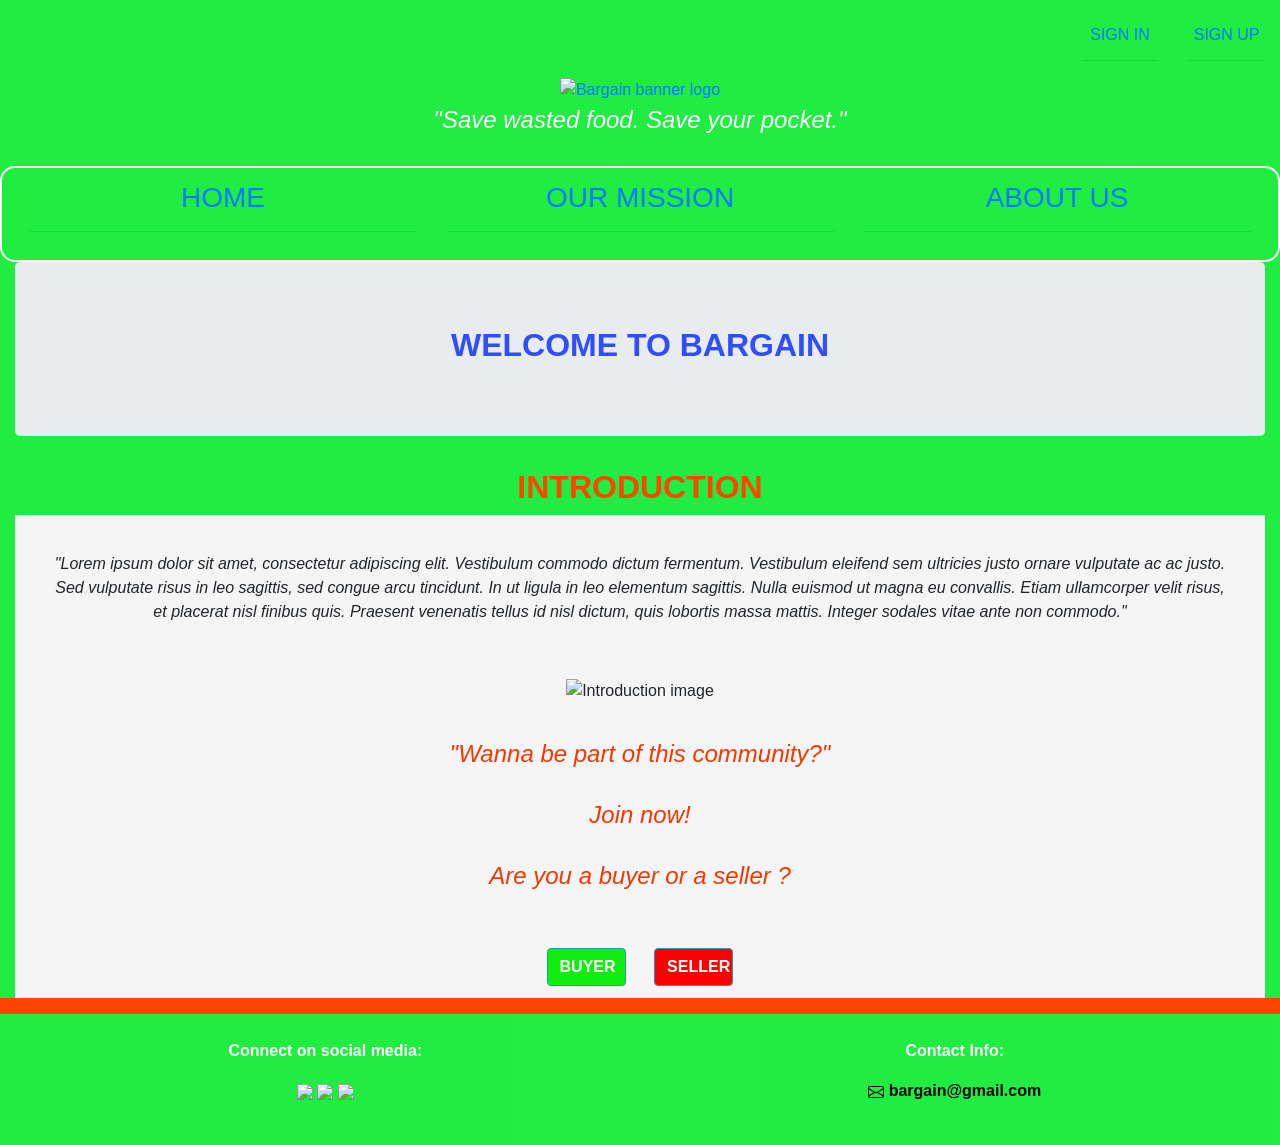
==== index.html @ 6fa5a2b0 "Create index.html" ====
<!DOCTYPE html>
<html lang="en">
    <head>
        <meta charset="utf-8">
        <link rel="icon" type="image/ico" href="favicon.ico">
        <meta name="viewport" content="width=device-width, initial-scale=1" >        
        <link rel="stylesheet" type="text/css" href="stylesheet.css" >
        <link rel="stylesheet" href="https://stackpath.bootstrapcdn.com/bootstrap/4.4.1/css/bootstrap.min.css" integrity="sha384-Vkoo8x4CGsO3+Hhxv8T/Q5PaXtkKtu6ug5TOeNV6gBiFeWPGFN9MuhOf23Q9Ifjh" crossorigin="anonymous">                     
        <link href="https://fonts.googleapis.com/css2?family=Merriweather:wght@900&display=swap" rel="stylesheet">

        <title>Bargain Home</title>
        
    </head>
    <body>
        <div class="container-fluid" style="text-align: center; background-color: rgba(22, 236, 57, 0.952);">
            <div class="row" style="padding-top: 2%;">
                <div class="col-md-10"></div>
                <div class="col-md-1">
                    <a href=""><h6>SIGN IN</h6></a><hr>                    
                </div>
                <div class="col-md-1">
                    <a href=""><h6>SIGN UP</h6></a><hr>
                </div>
            </div>

            <div class="row">
                <div class="col-md-12">
                    <a href="index.html"><img src="banner.png" alt="Bargain banner logo" width=30%/></a>
                </div>
                <div class="col-md-12">
                    <p style="text-align: center;color: white; padding-bottom: 1%;font-size: 150%;"><em>"Save wasted food. Save your pocket."</em></p>
                </div>
            </div>

            <div class="row" style="border: 2px solid white; border-radius: 15px; padding: 1%;">
                <div class="col-md-4">
                    <a href="index.html"><h3>HOME</h3></a><hr>
                </div>
                <div class="col-md-4">
                    <a href=""><h3>OUR MISSION</h3></a><hr>
                </div>
                <div class="col-md-4">
                    <a href=""><h3>ABOUT US</h3></a><hr>
                </div>
            </div>

            <div class="jumbotron">
                <h1 style="font-size:200%;color: rgb(46, 78, 255);"><strong>WELCOME TO BARGAIN</strong></h1>                                
            </div>  
            
            <div class="row">
                <div class="col-md-12" style="text-align: center;">
                    <h2 style="text-align: center; color: orangered;"><strong>INTRODUCTION</strong></h2>
                </div>
            </div>

            <div style="background-color: whitesmoke;">
                <div class="row" style="padding: 3%;">    
                    <div class="col" style="text-align: center;">
                        <p><em>"Lorem ipsum dolor sit amet, consectetur adipiscing elit. Vestibulum commodo dictum fermentum. Vestibulum eleifend sem ultricies justo ornare vulputate ac ac justo. Sed vulputate risus in leo sagittis, sed congue arcu tincidunt. In ut ligula in leo elementum sagittis. Nulla euismod ut magna eu convallis. Etiam ullamcorper velit risus, et placerat nisl finibus quis. Praesent venenatis tellus id nisl dictum, quis lobortis massa mattis. Integer sodales vitae ante non commodo."</em></p>
                    </div>
                </div>

                <div class="row" style="text-align: center;">
                    <div class="col-md-12">
                        <img src="taco.png" alt="Introduction image" width=40% />
                    </div>
                </div>

                <div class="row" style="text-align: center; padding: 3%;">
                    <div class="col-md-12">
                        <h4 style="color:rgb(243, 57, 0);text-align: center;"><em>"Wanna be part of this community?"</em></h4><br>
                        <h4 style="color: rgb(243, 57, 0);"><em>Join now!</em></h5><br>
                        <h4 style="color: rgb(243, 57, 0);"><em>Are you a buyer or a seller ?</em></h5>                                         
                    </div>
                </div>
                
                <div class="row">
                    <div class="col-md-4"></div>

                    <div class="col-md-4">
                        <a href=""><button type="button" class="btn btn-info" style="margin: 3% 3%; width: 20%; background-color: rgb(15, 238, 15);"><strong>BUYER</strong></button></a>
                        <a href=""><button type="button" class="btn btn-info" style="margin: 3% 3%; width: 20%; background-color: red;"><strong>SELLER</strong></button></a>
                    </div>                   

                    <div class="col-md-4"></div>
                </div>
            </div>

            <div class="row" style="background-color: orangered;">
                <div class="col-md-12"><p></p></div>
            </div>
            
        </div>                            

    </body>

    <footer style="background-color: rgba(22, 236, 57, 0.952); color: black; padding: 2% 2%;">
        <div class="row">            
            <div class="col-md-6" style="text-align: center;">
                <p style="color: white;"><strong>Connect on social media:</strong></p>
                <p>
                    <a href=""><img src="fbook.png" width="30"/></a>
                    <a href=""><img src="insta.png" width="30"/></a>
                    <a href=""><img src="twitter.png" width="30"/></a>
                </p>
            </div>

            <div class="col-md-6" style="text-align: center;">
                <p style="color: white;"><strong>Contact Info:</strong></p>
                <p><svg class="bi bi-envelope" width="1em" height="1em" viewBox="0 0 16 16" fill="currentColor" xmlns="http://www.w3.org/2000/svg">
                    <path fill-rule="evenodd" d="M14 3H2a1 1 0 00-1 1v8a1 1 0 001 1h12a1 1 0 001-1V4a1 1 0 00-1-1zM2 2a2 2 0 00-2 2v8a2 2 0 002 2h12a2 2 0 002-2V4a2 2 0 00-2-2H2z" clip-rule="evenodd"/>
                    <path fill-rule="evenodd" d="M.071 4.243a.5.5 0 01.686-.172L8 8.417l7.243-4.346a.5.5 0 01.514.858L8 9.583.243 4.93a.5.5 0 01-.172-.686z" clip-rule="evenodd"/>
                    <path d="M6.752 8.932l.432-.252-.504-.864-.432.252.504.864zm-6 3.5l6-3.5-.504-.864-6 3.5.504.864zm8.496-3.5l-.432-.252.504-.864.432.252-.504.864zm6 3.5l-6-3.5.504-.864 6 3.5-.504.864z"/>
                  </svg><strong> <a href="" style="color: black;">bargain@gmail.com</a></strong></p>
            </div>
        </div>  
                
    </footer>    
    
</html>
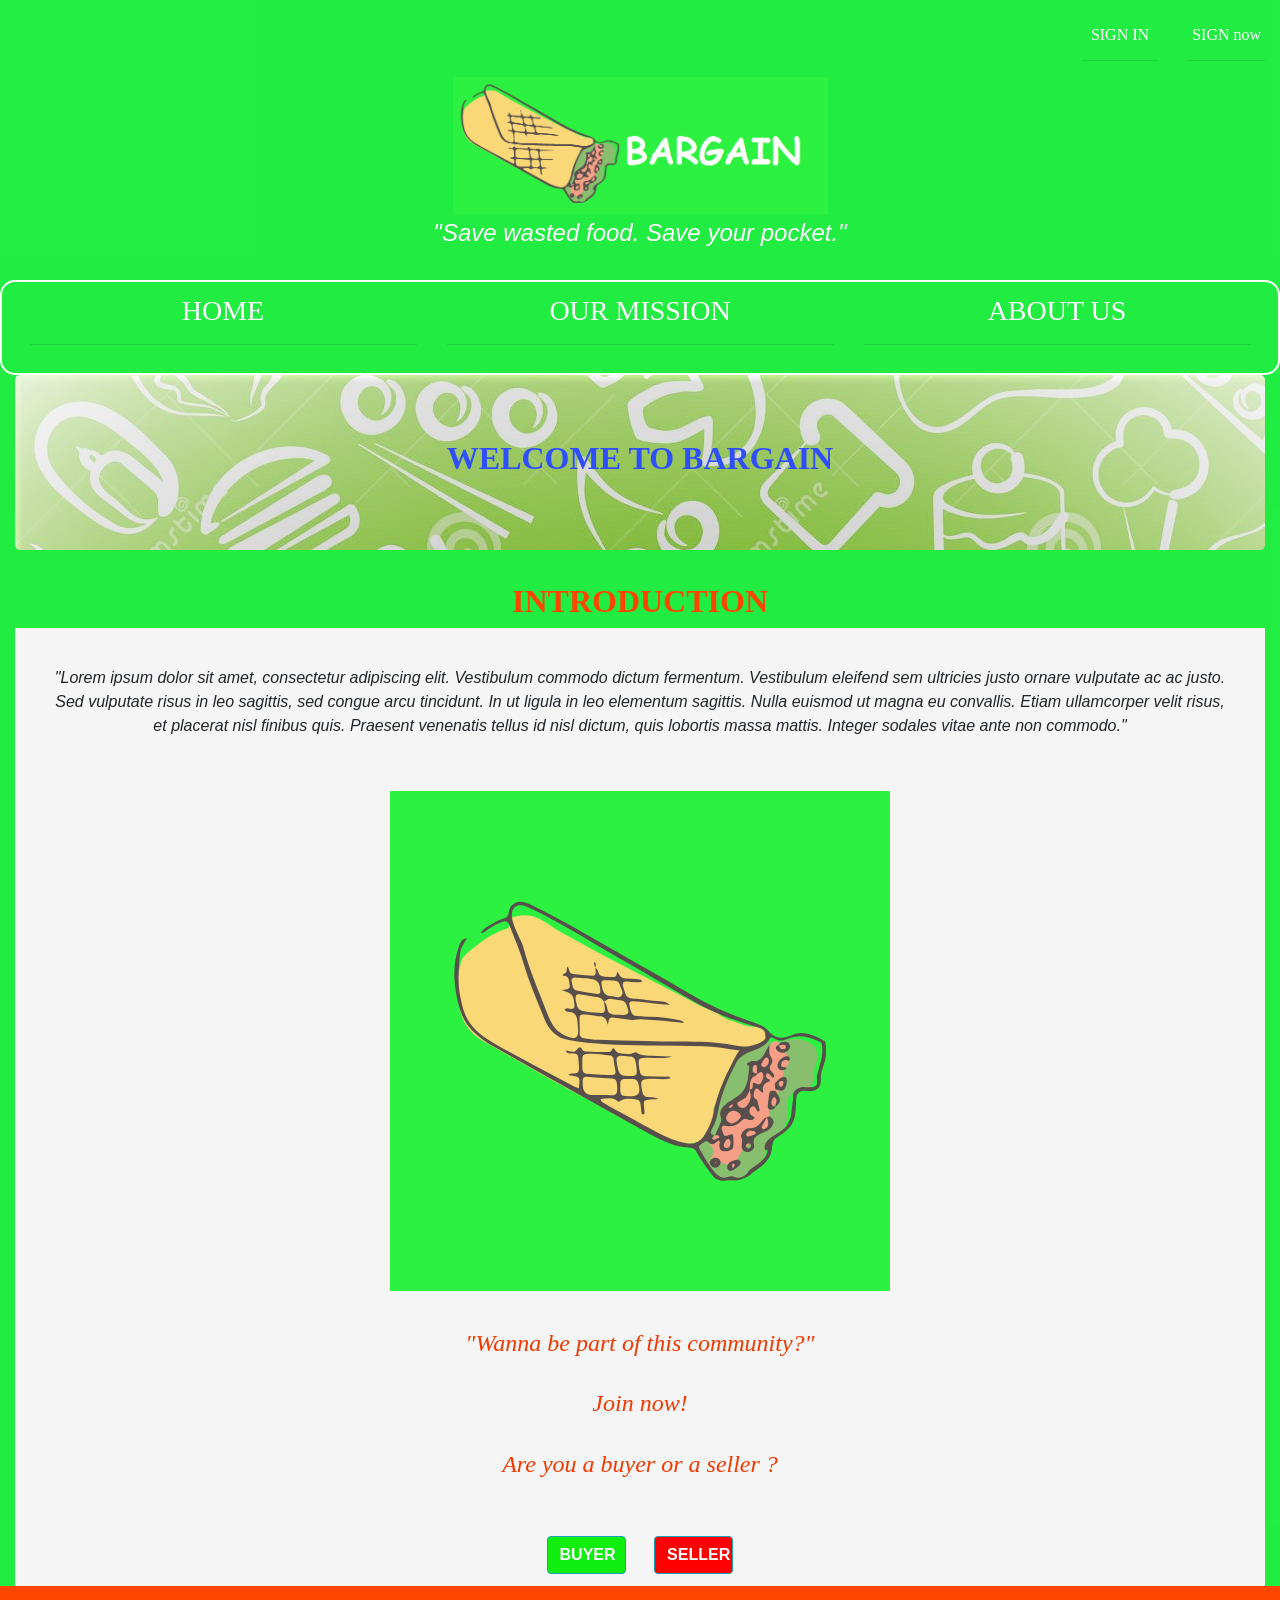
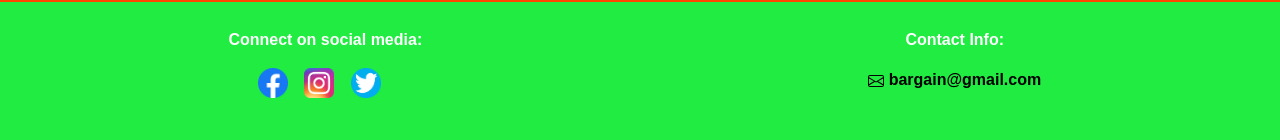
==== commit aeeab60e: "Update index.html" ====
--- a/index.html
+++ b/index.html
@@ -19,7 +19,7 @@
                     <a href=""><h6>SIGN IN</h6></a><hr>                    
                 </div>
                 <div class="col-md-1">
-                    <a href=""><h6>SIGN UP</h6></a><hr>
+                    <a href=""><h6>SIGN now</h6></a><hr>
                 </div>
             </div>
 
--- a/stylesheet.css
+++ b/stylesheet.css
@@ -0,0 +1,17 @@
+h1, h2, h3, h4, h5, h6 {
+    font-family: 'Merriweather', serif;
+    color: white;
+}
+
+* {
+    padding: 0;
+    margin: 0;    
+}
+
+.jumbotron {
+    background-image: url("background.jpg");    
+}
+
+footer img {
+    margin-right: 2%;
+}
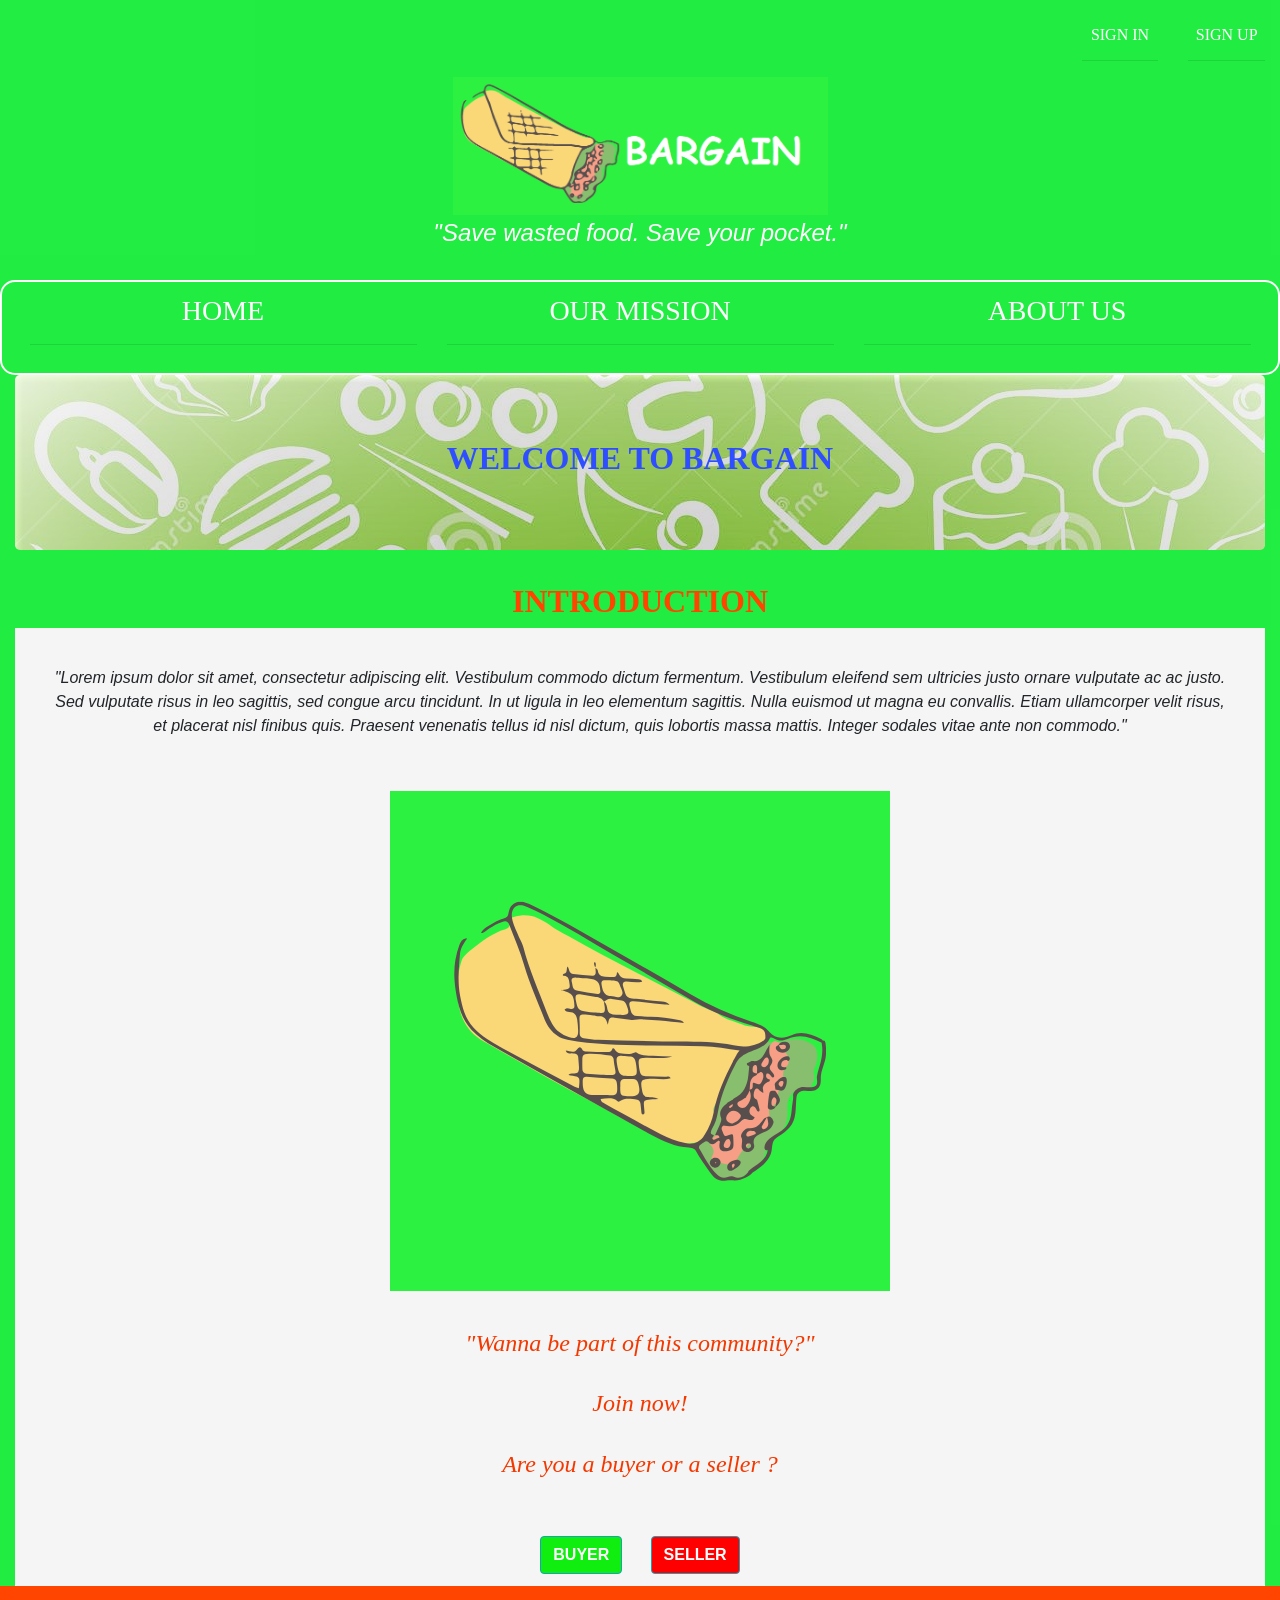
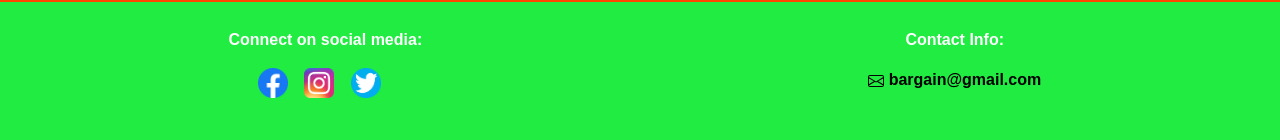
==== commit cf7b8f04: "Update index.html" ====
--- a/index.html
+++ b/index.html
@@ -19,7 +19,7 @@
                     <a href=""><h6>SIGN IN</h6></a><hr>                    
                 </div>
                 <div class="col-md-1">
-                    <a href=""><h6>SIGN now</h6></a><hr>
+                    <a href=""><h6>SIGN UP</h6></a><hr>
                 </div>
             </div>
 
@@ -79,8 +79,8 @@
                     <div class="col-md-4"></div>
 
                     <div class="col-md-4">
-                        <a href=""><button type="button" class="btn btn-info" style="margin: 3% 3%; width: 20%; background-color: rgb(15, 238, 15);"><strong>BUYER</strong></button></a>
-                        <a href=""><button type="button" class="btn btn-info" style="margin: 3% 3%; width: 20%; background-color: red;"><strong>SELLER</strong></button></a>
+                        <a href=""><button type="button" class="btn btn-info" style="margin: 3% 3%; background-color: rgb(15, 238, 15);"><strong>BUYER</strong></button></a>
+                        <a href=""><button type="button" class="btn btn-info" style="margin: 3% 3%; background-color: red;"><strong>SELLER</strong></button></a>
                     </div>                   
 
                     <div class="col-md-4"></div>
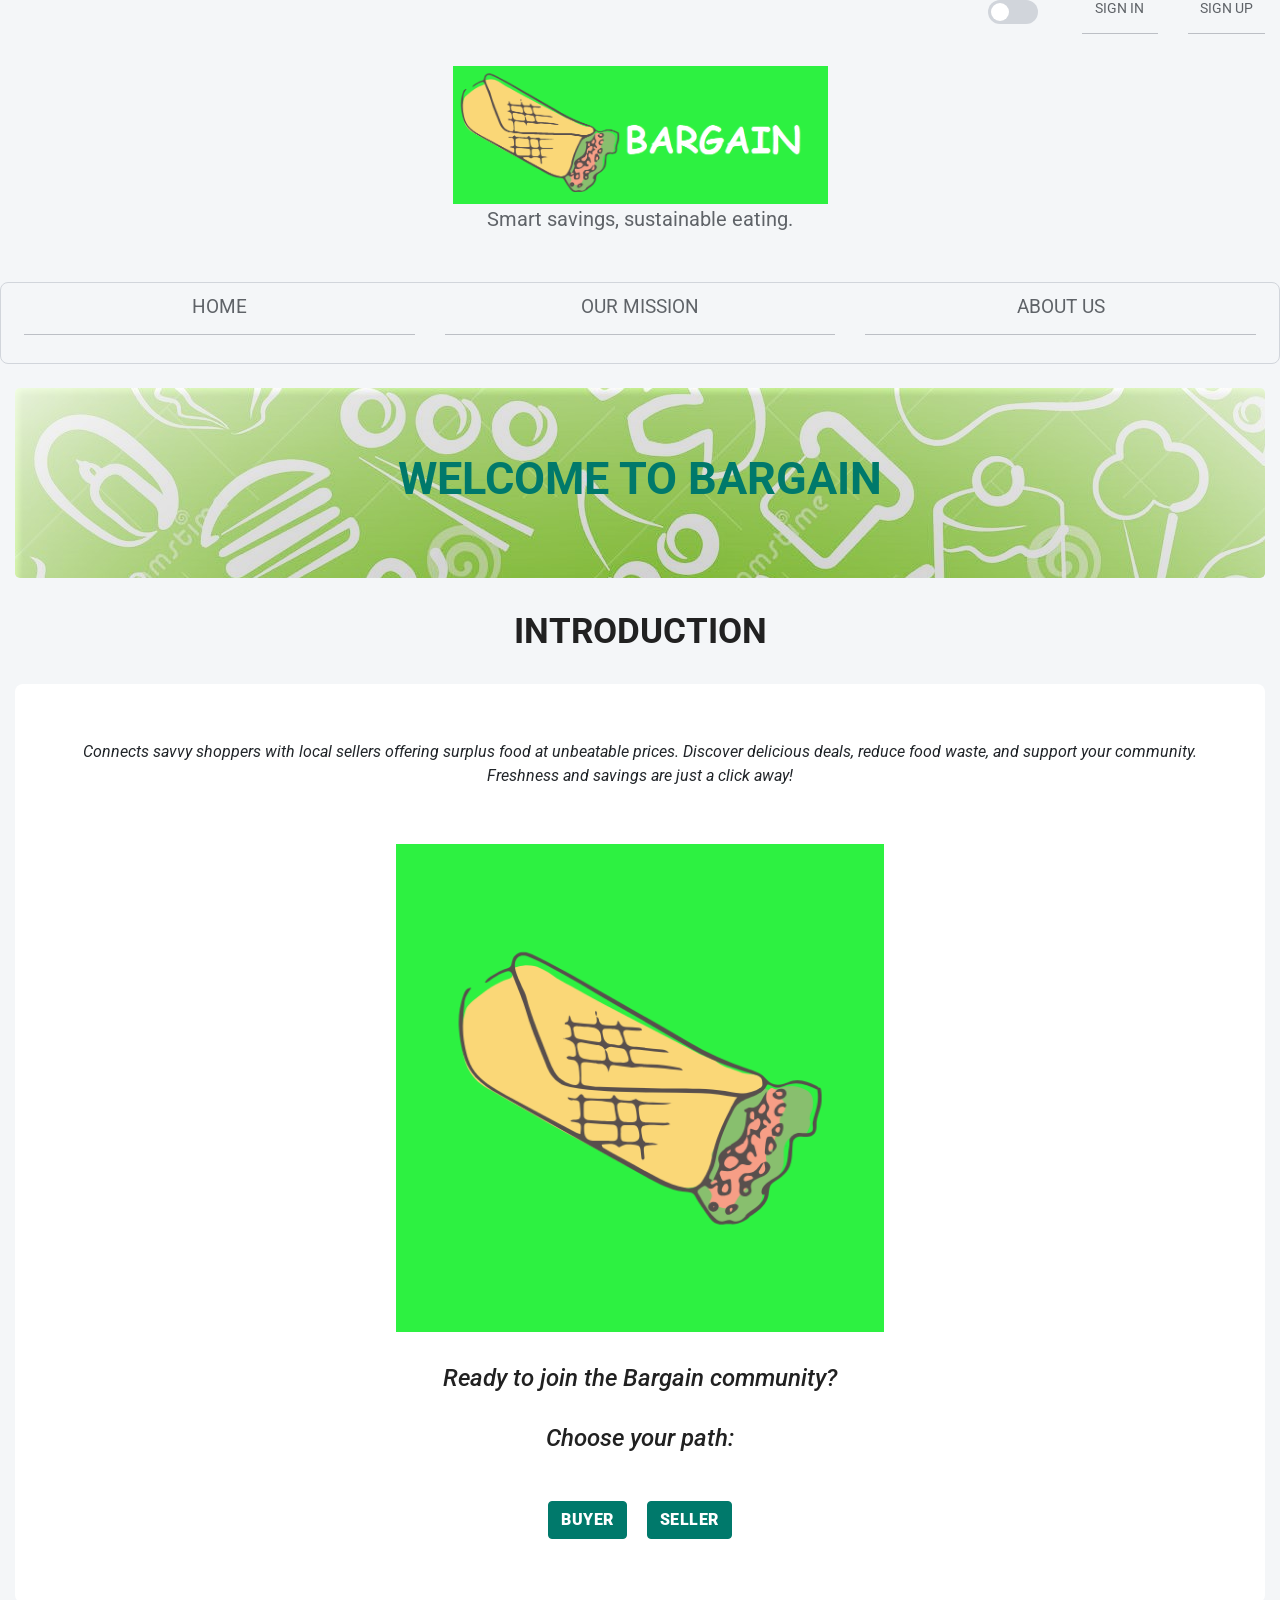
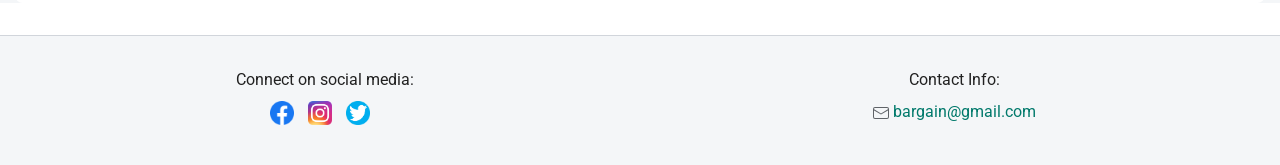
==== commit 8bd6b3cf: "feat: Revamp landing page with modern design and features This commit introduces a comprehensive ove" ====
--- a/index.html
+++ b/index.html
@@ -6,116 +6,114 @@
         <meta name="viewport" content="width=device-width, initial-scale=1" >        
         <link rel="stylesheet" type="text/css" href="stylesheet.css" >
         <link rel="stylesheet" href="https://stackpath.bootstrapcdn.com/bootstrap/4.4.1/css/bootstrap.min.css" integrity="sha384-Vkoo8x4CGsO3+Hhxv8T/Q5PaXtkKtu6ug5TOeNV6gBiFeWPGFN9MuhOf23Q9Ifjh" crossorigin="anonymous">                     
-        <link href="https://fonts.googleapis.com/css2?family=Merriweather:wght@900&display=swap" rel="stylesheet">
+        <link href="https://fonts.googleapis.com/css2?family=Roboto:wght@300;400;700&display=swap" rel="stylesheet">
 
         <title>Bargain Home</title>
         
     </head>
     <body>
-        <div class="container-fluid" style="text-align: center; background-color: rgba(22, 236, 57, 0.952);">
-            <div class="row" style="padding-top: 2%;">
-                <div class="col-md-10"></div>
-                <div class="col-md-1">
+        <div class="container-fluid text-center-container" id="main-container">
+            <div class="row site-header-row">
+                <div class="col-md-9"></div> 
+                <div class="col-md-1 theme-toggle-col">
+                    <label class="theme-switch">
+                        <input type="checkbox" id="theme-toggle-checkbox">
+                        <span class="slider round"></span>
+                    </label>
+                </div>
+                <div class="col-md-1 text-center">
                     <a href=""><h6>SIGN IN</h6></a><hr>                    
                 </div>
-                <div class="col-md-1">
+                <div class="col-md-1 text-center">
                     <a href=""><h6>SIGN UP</h6></a><hr>
                 </div>
             </div>
 
-            <div class="row">
+            <div class="row logo-row">
                 <div class="col-md-12">
-                    <a href="index.html"><img src="banner.png" alt="Bargain banner logo" width=30%/></a>
+                    <a href="index.html"><img src="banner.png" alt="Bargain banner logo" width="30%"/></a>
                 </div>
-                <div class="col-md-12">
-                    <p style="text-align: center;color: white; padding-bottom: 1%;font-size: 150%;"><em>"Save wasted food. Save your pocket."</em></p>
+                <div class="col-md-12 tagline-text">
+                    <p><em>Smart savings, sustainable eating.</em></p>
                 </div>
             </div>
 
-            <div class="row" style="border: 2px solid white; border-radius: 15px; padding: 1%;">
-                <div class="col-md-4">
+            <nav class="row main-nav-bar">
+                <div class="col-md-4 text-center">
                     <a href="index.html"><h3>HOME</h3></a><hr>
                 </div>
-                <div class="col-md-4">
+                <div class="col-md-4 text-center">
                     <a href=""><h3>OUR MISSION</h3></a><hr>
                 </div>
-                <div class="col-md-4">
-                    <a href=""><h3>ABOUT US</h3></a><hr>
+                <div class="col-md-4 text-center">
+                    <a href="aboutus.html"><h3>ABOUT US</h3></a><hr>
                 </div>
-            </div>
+            </nav>
 
             <div class="jumbotron">
-                <h1 style="font-size:200%;color: rgb(46, 78, 255);"><strong>WELCOME TO BARGAIN</strong></h1>                                
+                <h1><strong>WELCOME TO BARGAIN</strong></h1>                                
             </div>  
             
-            <div class="row">
-                <div class="col-md-12" style="text-align: center;">
-                    <h2 style="text-align: center; color: orangered;"><strong>INTRODUCTION</strong></h2>
+            <section class="row introduction-section text-center">
+                <div class="col-md-12">
+                    <h2><strong>INTRODUCTION</strong></h2>
                 </div>
-            </div>
+            </section>
 
-            <div style="background-color: whitesmoke;">
-                <div class="row" style="padding: 3%;">    
-                    <div class="col" style="text-align: center;">
-                        <p><em>"Lorem ipsum dolor sit amet, consectetur adipiscing elit. Vestibulum commodo dictum fermentum. Vestibulum eleifend sem ultricies justo ornare vulputate ac ac justo. Sed vulputate risus in leo sagittis, sed congue arcu tincidunt. In ut ligula in leo elementum sagittis. Nulla euismod ut magna eu convallis. Etiam ullamcorper velit risus, et placerat nisl finibus quis. Praesent venenatis tellus id nisl dictum, quis lobortis massa mattis. Integer sodales vitae ante non commodo."</em></p>
+            <section class="introduction-section intro-content-block">
+                <div class="row section-padding">    
+                    <div class="col text-center">
+                        <p><em>Connects savvy shoppers with local sellers offering surplus food at unbeatable prices. Discover delicious deals, reduce food waste, and support your community. Freshness and savings are just a click away!</em></p>
                     </div>
                 </div>
 
-                <div class="row" style="text-align: center;">
+                <div class="row text-center image-row">
                     <div class="col-md-12">
-                        <img src="taco.png" alt="Introduction image" width=40% />
+                        <img src="taco.png" alt="Introduction image" width="40%" />
                     </div>
                 </div>
 
-                <div class="row" style="text-align: center; padding: 3%;">
+                <div class="row text-center section-padding cta-row">
                     <div class="col-md-12">
-                        <h4 style="color:rgb(243, 57, 0);text-align: center;"><em>"Wanna be part of this community?"</em></h4><br>
-                        <h4 style="color: rgb(243, 57, 0);"><em>Join now!</em></h5><br>
-                        <h4 style="color: rgb(243, 57, 0);"><em>Are you a buyer or a seller ?</em></h5>                                         
+                        <h4><em>Ready to join the Bargain community?</em></h4><br>
+                        <h4><em>Choose your path:</em></h4>                                         
                     </div>
                 </div>
                 
-                <div class="row">
+                <div class="row button-row">
                     <div class="col-md-4"></div>
-
-                    <div class="col-md-4">
-                        <a href=""><button type="button" class="btn btn-info" style="margin: 3% 3%; background-color: rgb(15, 238, 15);"><strong>BUYER</strong></button></a>
-                        <a href=""><button type="button" class="btn btn-info" style="margin: 3% 3%; background-color: red;"><strong>SELLER</strong></button></a>
+                    <div class="col-md-4 text-center button-container">
+                        <a href=""><button type="button" class="btn btn-info btn-buyer"><strong>BUYER</strong></button></a>
+                        <a href=""><button type="button" class="btn btn-info btn-seller"><strong>SELLER</strong></button></a>
                     </div>                   
-
                     <div class="col-md-4"></div>
                 </div>
-            </div>
-
-            <div class="row" style="background-color: orangered;">
-                <div class="col-md-12"><p></p></div>
-            </div>
+            </section>
             
         </div>                            
 
     </body>
 
-    <footer style="background-color: rgba(22, 236, 57, 0.952); color: black; padding: 2% 2%;">
+    <footer>
         <div class="row">            
-            <div class="col-md-6" style="text-align: center;">
-                <p style="color: white;"><strong>Connect on social media:</strong></p>
-                <p>
-                    <a href=""><img src="fbook.png" width="30"/></a>
-                    <a href=""><img src="insta.png" width="30"/></a>
-                    <a href=""><img src="twitter.png" width="30"/></a>
+            <div class="col-md-6 text-center footer-section">
+                <p><strong>Connect on social media:</strong></p>
+                <p class="social-icons">
+                    <a href=""><img src="fbook.png" width="30" alt="Facebook"/></a>
+                    <a href=""><img src="insta.png" width="30" alt="Instagram"/></a>
+                    <a href=""><img src="twitter.png" width="30" alt="Twitter"/></a>
                 </p>
             </div>
 
-            <div class="col-md-6" style="text-align: center;">
-                <p style="color: white;"><strong>Contact Info:</strong></p>
+            <div class="col-md-6 text-center footer-section">
+                <p><strong>Contact Info:</strong></p>
                 <p><svg class="bi bi-envelope" width="1em" height="1em" viewBox="0 0 16 16" fill="currentColor" xmlns="http://www.w3.org/2000/svg">
                     <path fill-rule="evenodd" d="M14 3H2a1 1 0 00-1 1v8a1 1 0 001 1h12a1 1 0 001-1V4a1 1 0 00-1-1zM2 2a2 2 0 00-2 2v8a2 2 0 002 2h12a2 2 0 002-2V4a2 2 0 00-2-2H2z" clip-rule="evenodd"/>
                     <path fill-rule="evenodd" d="M.071 4.243a.5.5 0 01.686-.172L8 8.417l7.243-4.346a.5.5 0 01.514.858L8 9.583.243 4.93a.5.5 0 01-.172-.686z" clip-rule="evenodd"/>
-                    <path d="M6.752 8.932l.432-.252-.504-.864-.432.252.504.864zm-6 3.5l6-3.5-.504-.864-6 3.5.504.864zm8.496-3.5l-.432-.252.504-.864.432.252-.504.864zm6 3.5l-6-3.5.504-.864 6 3.5-.504.864z"/>
-                  </svg><strong> <a href="" style="color: black;">bargain@gmail.com</a></strong></p>
+                    </path><strong> <a href="mailto:bargain@gmail.com" id="email-link">bargain@gmail.com</a></strong></p>
             </div>
         </div>  
                 
     </footer>    
-    
+    <script src="theme-toggle.js"></script>
 </html>
--- a/stylesheet.css
+++ b/stylesheet.css
@@ -1,17 +1,382 @@
-h1, h2, h3, h4, h5, h6 {
-    font-family: 'Merriweather', serif;
-    color: white;
-}
-
-* {
+:root {
+    /* Light Theme Palette */
+    --bg-color-light: #F4F6F8;
+    --text-color-primary-light: #212121;
+    --text-color-secondary-light: #5F6368;
+    --accent-color-light: #00796B;
+    --accent-color-light-hover: #00695C;
+    --border-color-light: #D1D5DB;
+    --section-bg-color-light: #FFFFFF;
+    --jumbotron-bg-image-light: url("background.jpg"); 
+    --jumbotron-text-color-light: var(--accent-color-light); 
+    --link-color-light: var(--accent-color-light); 
+    --email-link-color-light: var(--accent-color-light);
+
+    /* Dark Theme Palette */
+    --bg-color-dark: #1F2937;
+    --text-color-primary-dark: #E5E7EB;
+    --text-color-secondary-dark: #9CA3AF;
+    --accent-color-dark: #26A69A;
+    --accent-color-dark-hover: #00897B; /* Adjusted dark hover */
+    --border-color-dark: #4B5563;
+    --section-bg-color-dark: #374151;
+    --jumbotron-bg-image-dark: url("background-dark.jpg"); 
+    --jumbotron-text-color-dark: var(--accent-color-dark);
+    --link-color-dark: var(--accent-color-dark);
+    --email-link-color-dark: var(--accent-color-dark);
+
+    /* Universal variables */
+    --button-text-color: #FFFFFF; 
+}
+
+/* Typography and Basic Layout Reset */
+body {
+    font-family: 'Roboto', sans-serif;
+    font-weight: 300; 
+    line-height: 1.6;
+    color: var(--text-color-primary-light); 
+    padding: 0;
+    margin: 0;
+    background-color: var(--bg-color-light); 
+    transition: background-color 0.5s ease, color 0.5s ease;
+}
+body[data-theme="dark"] {
+    background-color: var(--bg-color-dark);
+    color: var(--text-color-primary-dark);
+}
+
+* { 
+    box-sizing: border-box;
     padding: 0;
     margin: 0;    
 }
 
+h1, h2, h3, h4, h5, h6 {
+    font-family: 'Roboto', sans-serif;
+    font-weight: 700; 
+    color: var(--text-color-primary-light); /* Changed from white */
+    margin-bottom: 0.75rem;
+    line-height: 1.2; 
+    transition: color 0.5s ease;
+}
+body[data-theme="dark"] h1,
+body[data-theme="dark"] h2,
+body[data-theme="dark"] h3,
+body[data-theme="dark"] h4,
+body[data-theme="dark"] h5,
+body[data-theme="dark"] h6 {
+    color: var(--text-color-primary-dark);
+}
+
+
+/* Specific text elements styling */
+.jumbotron h1 { 
+    font-size: 2.8rem !important; 
+} 
+.jumbotron h1 strong { /* Jumbotron title text from inline style */
+    color: var(--jumbotron-text-color-light) !important;
+}
+body[data-theme="dark"] .jumbotron h1 strong {
+    color: var(--jumbotron-text-color-dark) !important;
+}
+
+.introduction-section h2 { 
+    font-size: 2.2rem !important; 
+} 
+.introduction-section h2 strong { /* Intro heading text from inline style */
+    color: var(--text-color-primary-light) !important; /* Use primary text color */
+}
+body[data-theme="dark"] .introduction-section h2 strong {
+    color: var(--text-color-primary-dark) !important;
+}
+
+.col-md-4 a h3 { /* Main navigation links */
+    font-size: 1.2rem !important; 
+    font-weight: 400 !important; 
+    color: var(--text-color-secondary-light) !important; /* Nav links use secondary color */
+} 
+body[data-theme="dark"] .col-md-4 a h3 {
+    color: var(--text-color-secondary-dark) !important;
+}
+
+.col-md-1 a h6 { /* Sign in/up links */
+    font-size: 0.9rem !important; 
+    font-weight: 400 !important; 
+    color: var(--text-color-secondary-light) !important; /* Also secondary */
+} 
+body[data-theme="dark"] .col-md-1 a h6 {
+    color: var(--text-color-secondary-dark) !important;
+}
+
+.introduction-section + div .row .col-md-12 h4 { 
+    font-size: 1.1rem !important; 
+    font-weight: 400 !important; 
+    color: var(--text-color-primary-light) !important; /* CTA text primary */
+}
+.introduction-section + div .row .col-md-12 h4 em {
+    font-style: normal; 
+    color: var(--text-color-primary-light) !important;
+}
+body[data-theme="dark"] .introduction-section + div .row .col-md-12 h4,
+body[data-theme="dark"] .introduction-section + div .row .col-md-12 h4 em {
+    color: var(--text-color-primary-dark) !important;
+}
+
+
+#main-container > .row > .col-md-12 > p > em { /* Tagline */
+    font-style: normal; 
+    font-weight: 400; 
+    font-size: 1.25rem !important; 
+    color: var(--text-color-secondary-light) !important; /* Tagline secondary */
+}
+body[data-theme="dark"] #main-container > .row > .col-md-12 > p > em {
+    color: var(--text-color-secondary-dark) !important;
+}
+
+.introduction-section + div .col .text-center p em { /* Intro paragraph */
+    font-style: normal; 
+    font-weight: 300 !important; 
+    color: var(--text-color-primary-light) !important; /* Intro text primary */
+}
+body[data-theme="dark"] .introduction-section + div .col .text-center p em {
+    color: var(--text-color-primary-dark) !important;
+}
+
+/* Main container styling */
+#main-container.text-center-container { /* Added class from HTML */
+    text-align: center; /* Moved from inline style */
+    background-color: var(--bg-color-light);
+}
+body[data-theme="dark"] #main-container.text-center-container {
+    background-color: var(--bg-color-dark);
+}
+
+.logo-row { /* New class for logo and tagline row */
+    padding-top: 1rem;
+    padding-bottom: 1rem;
+}
+
+.tagline-text p { /* Styles for tagline paragraph */
+    color: var(--text-color-secondary-light) !important; /* Was #main-container > .row > .col-md-12 > p > em */
+    font-style: normal; 
+    font-weight: 400; 
+    font-size: 1.25rem !important; 
+    padding-bottom: 1rem; /* Added some padding */
+}
+body[data-theme="dark"] .tagline-text p {
+    color: var(--text-color-secondary-dark) !important;
+}
+
+
 .jumbotron {
-    background-image: url("background.jpg");    
-}
-
+    background-image: var(--jumbotron-bg-image-light);    
+    padding: 2.5rem 1rem; /* Adjusted padding from previous step */
+    transition: background-image 0.5s ease, background-color 0.5s ease;
+}
+body[data-theme="dark"] .jumbotron {
+    background-image: var(--jumbotron-bg-image-dark);
+}
+
+/* Intro content section background */
+.intro-content-block { /* Replaced .introduction-section + div[style*="background-color: whitesmoke"] */
+    background-color: var(--section-bg-color-light);
+    padding: 2rem 1rem;
+    border-radius: 8px; 
+    margin-top: 1.5rem;
+    transition: background-color 0.5s ease;
+}
+body[data-theme="dark"] .intro-content-block {
+    background-color: var(--section-bg-color-dark);
+}
+
+.section-padding { /* Utility class for consistent padding in sections */
+    padding: 1.5rem; /* Was 3% inline */
+}
+
+.image-row { /* Row containing the taco image */
+    padding-top: 1rem;
+    padding-bottom: 1rem;
+}
+
+.cta-row { /* Row for CTA text */
+    padding-top: 1rem;
+    padding-bottom: 1rem;
+}
+
+.button-row {
+    padding-top: 1rem;
+    padding-bottom: 1.5rem;
+}
+.button-container .btn { /* Class for div containing buyer/seller buttons */
+    margin: 0.5rem; /* Replaces inline margin: 3% 3% */
+}
+
+
+/* Main navigation border */
+.main-nav-bar { /* Replaced .row[style*="border: 2px solid white"] */
+    border: 1px solid var(--border-color-light); 
+    border-radius: 8px; 
+    padding: 0.75rem 0.5rem; 
+    transition: border-color 0.5s ease;
+    margin-bottom: 1.5rem; /* Add space below nav bar */
+}
+body[data-theme="dark"] .main-nav-bar {
+    border-color: var(--border-color-dark);
+}
+
+/* HR lines */
+hr {
+    background-color: var(--border-color-light);
+    border: none; 
+    height: 1px; 
+    margin: 1rem 0; /* Consistent spacing */
+    transition: background-color 0.5s ease;
+}
+body[data-theme="dark"] hr {
+    background-color: var(--border-color-dark);
+}
+
+/* Footer */
+footer {
+    background-color: var(--bg-color-light) !important; 
+    padding: 2rem 2%; 
+    margin-top: 2rem;
+    border-top: 1px solid var(--border-color-light); 
+    text-align: center;
+    transition: background-color 0.5s ease, border-top-color 0.5s ease;
+}
+body[data-theme="dark"] footer {
+    background-color: var(--bg-color-dark) !important;
+    border-top-color: var(--border-color-dark) !important;
+}
+
+footer p { 
+    color: var(--text-color-secondary-light) !important;
+    margin-bottom: 0.5rem;
+}
+footer p strong { 
+    color: var(--text-color-primary-light) !important; /* Make "Connect on..." slightly more prominent */
+    font-weight: 400;
+}
+body[data-theme="dark"] footer p {
+    color: var(--text-color-secondary-dark) !important;
+}
+body[data-theme="dark"] footer p strong {
+    color: var(--text-color-primary-dark) !important;
+}
+
+#email-link {
+    color: var(--email-link-color-light) !important; 
+    text-decoration: none;
+}
+#email-link:hover {
+    text-decoration: underline;
+}
+body[data-theme="dark"] #email-link {
+    color: var(--email-link-color-dark) !important;
+}
+
+/* Remove old orange bar */
+div.row[style*="background-color: orangered;"] {
+    display: none !important; 
+}
+
+/* Social Media Icons */
 footer img {
-    margin-right: 2%;
-}
+    margin-right: 10px; 
+    transition: filter 0.3s ease;
+    width: 24px; /* Smaller icons */
+    height: 24px;
+}
+body[data-theme="dark"] footer img {
+    filter: invert(75%) sepia(10%) saturate(500%) hue-rotate(180deg) brightness(1.2); /* Adjusted filter */
+}
+
+/* Theme Toggle Switch Styles */
+.theme-switch {
+  position: relative;
+  display: inline-block;
+  width: 50px; 
+  height: 24px; 
+}
+.theme-switch input { 
+  opacity: 0;
+  width: 0;
+  height: 0;
+}
+.slider {
+  position: absolute;
+  cursor: pointer;
+  top: 0;
+  left: 0;
+  right: 0;
+  bottom: 0;
+  background-color: var(--border-color-light); 
+  transition: .4s;
+}
+.slider:before {
+  position: absolute;
+  content: "";
+  height: 18px; 
+  width: 18px;  
+  left: 3px;   
+  bottom: 3px; 
+  background-color: white; 
+  transition: .4s;
+}
+input:checked + .slider {
+  background-color: var(--accent-color-light); 
+}
+body[data-theme="dark"] input:checked + .slider {
+  background-color: var(--accent-color-dark); 
+}
+input:focus + .slider {
+  box-shadow: 0 0 2px var(--accent-color-light);
+}
+body[data-theme="dark"] input:focus + .slider {
+  box-shadow: 0 0 2px var(--accent-color-dark);
+}
+input:checked + .slider:before {
+  transform: translateX(26px);
+}
+.slider.round { border-radius: 24px; }
+.slider.round:before { border-radius: 50%; }
+
+/* Button styles */
+.btn-buyer, .btn-seller {
+    background-color: var(--accent-color-light) !important; 
+    border: 1px solid var(--accent-color-light) !important; 
+    color: var(--button-text-color) !important; 
+    transition: background-color 0.3s ease-in-out, border-color 0.3s ease-in-out;
+    padding: 0.6rem 1.2rem; 
+    border-radius: 5px; 
+    font-weight: 700 !important; 
+    text-transform: uppercase; 
+    letter-spacing: 0.5px; 
+}
+.btn-buyer:hover, .btn-seller:hover {
+    background-color: var(--accent-color-light-hover) !important; 
+    border-color: var(--accent-color-light-hover) !important;
+}
+body[data-theme="dark"] .btn-buyer, 
+body[data-theme="dark"] .btn-seller {
+    background-color: var(--accent-color-dark) !important;
+    border-color: var(--accent-color-dark) !important;
+}
+body[data-theme="dark"] .btn-buyer:hover, 
+body[data-theme="dark"] .btn-seller:hover {
+    background-color: var(--accent-color-dark-hover) !important; 
+    border-color: var(--accent-color-dark-hover) !important;
+}
+
+/* Fade-in animation (from original stylesheet) */
+@keyframes fadeIn {
+    from { opacity: 0; transform: translateY(20px); }
+    to { opacity: 1; transform: translateY(0); }
+}
+.jumbotron, .introduction-section {
+    animation: fadeIn 0.8s ease-in-out forwards;
+}
+.introduction-section {
+    animation-delay: 0.2s; 
+}
